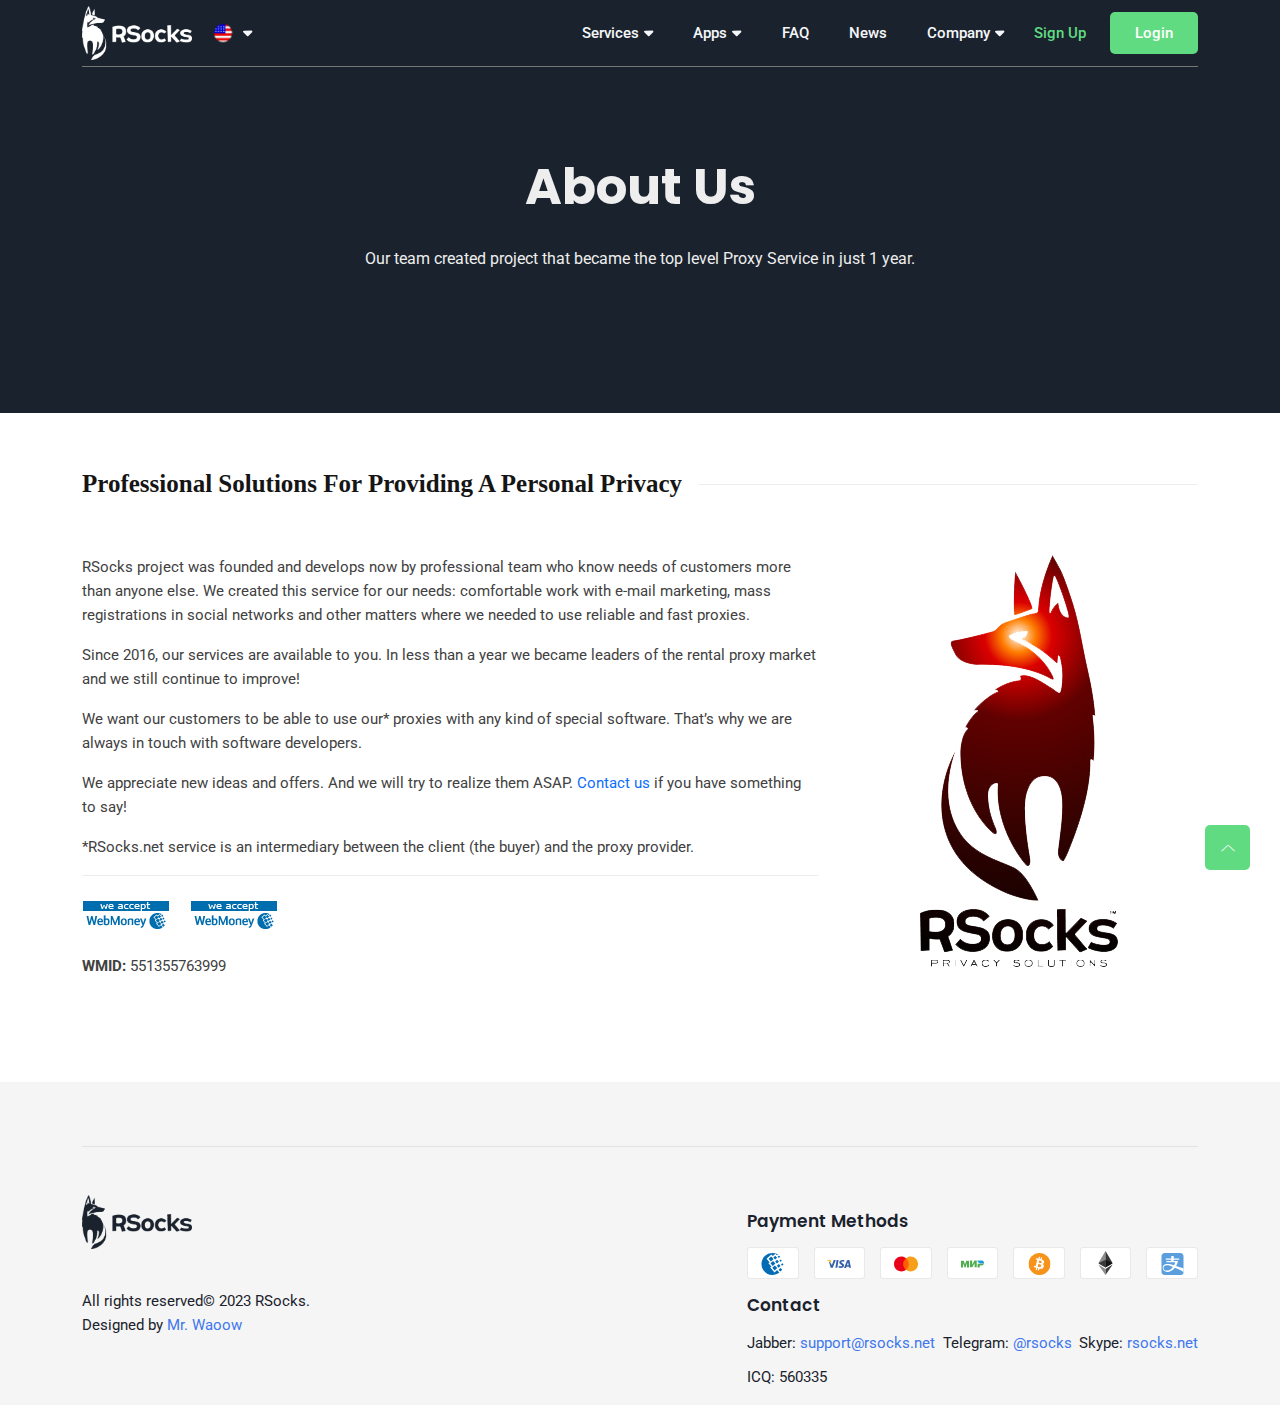
==== About.us.html @ dfc6eda9 "About us and white label Pages were created" ====
<!DOCTYPE html>
<html class="no-js" lang="zxx">

<head>
    <meta charset="utf-8" />
    <meta http-equiv="x-ua-compatible" content="ie=edge" />
    <title>About us | RSocks</title>
    <meta name="description" content="" />
    <meta name="viewport" content="width=device-width, initial-scale=1" />
    <link rel="shortcut icon" type="image/x-icon" href="assets/images/favicon.png" />

    <!-- ========================= CSS here ========================= -->
    <link rel="stylesheet" href="assets/lib/Bootstrap/css/bootstrap.min.css" />
    <link rel="stylesheet" href="assets/lib/Fontawesome/css/all.min.css">
    <link rel="stylesheet" href="assets/css/LineIcons.3.0.css" />
    <link rel="stylesheet" href="assets/css/animate.css" />
    <link rel="stylesheet" href="assets/css/tiny-slider.css" />
    <link rel="stylesheet" href="assets/css/glightbox.min.css" />
    <link rel="stylesheet" href="assets/lib/owlcarousel/assets/owl.carousel.min.css" />
    <link rel="stylesheet" href="assets/lib/owlcarousel/assets/owl.theme.default.css" />
    <link rel="stylesheet" href="assets/css/style.css" />
    <link rel="stylesheet" href="assets/css/style.width.css" />
    <link rel="stylesheet" href="assets/css/style.responsive.css" />

</head>

<body>
    <!--[if lte IE 9]>
      <p class="browserupgrade">
        You are using an <strong>outdated</strong> browser. Please
        <a href="https://browsehappy.com/">upgrade your browser</a> to improve
        your experience and security.
      </p>
    <![endif]-->

    <!-- Preloader -->
    <div class="preloader">
        <div class="preloader-inner">
            <div class="preloader-icon">
                <span></span>
                <span></span>
            </div>
        </div>
    </div>
    <!-- /End Preloader -->

    <!-- Start Header Area -->
    <header class="header navbar-area">
        <div class="container">
            <div class="row align-items-center">
                <div class="col-lg-12">
                    <div class="nav-inner">
                        <!-- Start Navbar -->
                        <nav class="navbar navbar-expand-lg">
                            <a class="navbar-brand" href="index.html">
                                <img src="assets/images/logo/logo.png" alt="Logo">
                            </a>
                            <button class="navbar-toggler mobile-menu-btn" type="button" data-bs-toggle="collapse"
                                data-bs-target="#navbarSupportedContent" aria-controls="navbarSupportedContent"
                                aria-expanded="false" aria-label="Toggle navigation">
                                <span class="toggler-icon"></span>
                                <span class="toggler-icon"></span>
                                <span class="toggler-icon"></span>
                            </button>
                            <div class="collapse navbar-collapse sub-menu-bar" id="navbarSupportedContent">
                                <ul id="lang" class="navbar-nav me-auto">
                                    <li class="nav-item">
                                        <a class="dd-menu collapsed" href="index.html" data-bs-toggle="collapse"
                                            data-bs-target="#submenu-1-1" aria-controls="navbarSupportedContent"
                                            aria-expanded="false" aria-label="Toggle navigation"><span
                                                class="icon-img"><img src="assets/images/navbar/usa.png" /></span><span
                                                class="font-icon lf"><i class="fa-solid fa-caret-down"></i></span></a>
                                        <ul class="sub-menu collapse" id="submenu-1-1">
                                            <li class="nav-item"><a href="#"></a></li>
                                            <li class="nav-item"><a href="#"></a></li>
                                        </ul>
                                    </li>
                                </ul>
                                <ul id="nav" class="navbar-nav ms-auto">
                                    <li class="nav-item">
                                        <a class="dd-menu collapsed" href="index.html" data-bs-toggle="collapse"
                                            data-bs-target="#submenu-1-1" aria-controls="navbarSupportedContent"
                                            aria-expanded="false" aria-label="Toggle navigation">Services<span
                                                class="font-icon lf"><i class="fa-solid fa-caret-down"></i></span></a>
                                        <ul class="sub-menu collapse" id="submenu-1-1">
                                            <li class="nav-item"><a href="Personal.Proxy.html">Personal Proxy</a></li>
                                            <li class="nav-item"><a href="#"></a></li>
                                        </ul>
                                    </li>
                                    <li class="nav-item">
                                        <a class="dd-menu collapsed" href="javascript:void(0)" data-bs-toggle="collapse"
                                            data-bs-target="#submenu-1-2" aria-controls="navbarSupportedContent"
                                            aria-expanded="false" aria-label="Toggle navigation">Apps<span
                                                class="font-icon lf"><i class="fa-solid fa-caret-down"></i></span></a>
                                        <ul class="sub-menu collapse" id="submenu-1-2">
                                            <li class="nav-item"><a href="#"></a></li>
                                            <li class="nav-item"><a href="#"></a></li>
                                            <li class="nav-item"><a href="#"></a></li>
                                        </ul>
                                    </li>
                                    <li class="nav-item">
                                        <a href="#" aria-label="Toggle navigation"
                                            style="text-transform: uppercase">FAQ</a>
                                    </li>
                                    <li class="nav-item">
                                        <a href="#" aria-label="Toggle navigation">News</a>
                                    </li>
                                    <li class="nav-item">
                                        <a class="dd-menu collapsed" href="javascript:void(0)" data-bs-toggle="collapse"
                                            data-bs-target="#submenu-1-3" aria-controls="navbarSupportedContent"
                                            aria-expanded="false" aria-label="Toggle navigation">Company<span
                                                class="font-icon lf"><i class="fa-solid fa-caret-down"></i></span></a>
                                        <ul class="sub-menu collapse" id="submenu-1-3">
                                            <li class="nav-item"><a href="About.us.html">About Us</a>
                                            </li>
                                            <li class="nav-item"><a href="white.label.html">White Label</a></li>
                                        </ul>
                                    </li>
                                </ul>
                            </div> <!-- navbar collapse -->
                            <div class="button">
                                <a href="signup.html" class="signup">Sign Up</a>
                                <a href="login.html" class="login">Login</a>
                            </div>
                        </nav>
                        <!-- End Navbar -->
                    </div>
                </div>
            </div> <!-- row -->
        </div> <!-- container -->
    </header>
    <!-- End Header Area -->

    <!-- Start Hero Area -->
    <section class="hero-area">
        <div class="container">
            <div class="row align-items-center py-5">
                <div class="col-xl-12">
                    <div class="hero-content">
                        <h1 class="text-center">
                            <span class="color2 wow fadeInUp" data-wow-delay="0.2s">About us</span>
                        </h1>
                        <p class="text-center wow fadeInUp" data-wow-delay="0.4s">Our team created project that became
                            the top level Proxy Service in just 1 year.</p>
                    </div>
                </div>
            </div>
        </div>
    </section>
    <!-- End Hero Area -->

    <!-- Start About us Area -->
    <section class="about-us py-5">
        <div class="container">
            <div class="row pb-5">
                <div class="col-md-12 my-2">
                    <h4 class="line-after mt-0"><span>Professional solutions for providing a personal privacy</span></h4>
                </div>
                <div class="col-lg-8 my-2 c-dk">
                    <p class="c-dk">
                        RSocks project was founded and develops now by professional team who know needs of customers
                        more than anyone else. We created this service for our needs: comfortable work with e-mail
                        marketing, mass registrations in social networks and other matters where we needed to use
                        reliable and fast proxies.
                    </p>
                    <p class="c-dk">
                        Since 2016, our services are available to you. In less than a year we became leaders of the
                        rental proxy market and we still continue to improve!
                    </p>
                    <p class="c-dk">
                        We want our customers to be able to use our* proxies with any kind of special software. That’s
                        why we are always in touch with software developers.
                    </p>
                    <p class="c-dk">
                        We appreciate new ideas and offers. And we will try to realize them ASAP. <a
                            href="contact.us.html"> Contact us </a> if you have
                        something to say!
                    </p>
                    <p class="c-dk">
                        *RSocks.net service is an intermediary between the client (the buyer) and the proxy provider.
                    </p>
                    <hr />
                    <div class="my-4">
                        <span class="icon-xlg me-2">
                            <img src="assets/images/about us/wm_accept.png" alt="wm_accept">
                        </span>
                        <span class="icon-xlg">
                            <img src="assets/images/about us/wm_accept.png" alt="wm_accept">
                        </span>
                    </div>
                    <span><span class="fw-bold">WMID:</span> 551355763999</span>
                </div>
                <div class="col-lg-4 my-2 text-end">
                    <div class="img-box">
                        <img src="assets/images/about us/logo_aside.png" alt="logo_aside">
                    </div>
                </div>
            </div>
        </div>
    </section>
    <!-- End About us Area -->

    <!-- Start Footer Area -->
    <footer class="footer">
        <!-- Start Footer Top -->
        <div class="footer-top">
            <div class="container">
                <hr class="my-5" />
                <div class="inner-content">
                    <div class="row">
                        <div class="col-md-7">
                            <!-- Single Widget -->
                            <div class="single-footer f-about">
                                <div class="logo">
                                    <a href="index.html">
                                        <img src="assets/images/logo/logo_dark.png" alt="#">
                                    </a>
                                </div>
                                <p class="copyright-text"><span>All rights reserved© 2023 RSocks.</span>Designed by <a
                                        href="https://github.com/MrWaoow?tab=repositories" rel="nofollow"
                                        target="_blank">Mr. Waoow</a>
                                </p>
                            </div>
                            <!-- End Single Widget -->
                        </div>
                        <div class="col-md-5">
                            <!-- Single Widget -->
                            <div class="single-footer payment-methods">
                                <h3>Payment Methods</h3>
                                <ul>
                                    <li>
                                        <span class="icon-sm">
                                            <img src="assets/images/footer/Payment Methods/1. webmoney.svg" alt="">
                                        </span>
                                    </li>
                                    <li>
                                        <span class="icon-sm">
                                            <img src="assets/images/footer/Payment Methods/2. visa.svg" alt="">
                                        </span>
                                    </li>
                                    <li>
                                        <span class="icon-sm">
                                            <img src="assets/images/footer/Payment Methods/3. mastercard.svg" alt="">
                                        </span>
                                    </li>
                                    <li>
                                        <span class="icon-sm">
                                            <img src="assets/images/footer/Payment Methods/4. mir.svg" alt="">
                                        </span>
                                    </li>
                                    <li>
                                        <span class="icon-sm">
                                            <img src="assets/images/footer/Payment Methods/5. bitcoin.svg" alt="">
                                        </span>
                                    </li>
                                    <li>
                                        <span class="icon-sm">
                                            <img src="assets/images/footer/Payment Methods/6. ethereum.svg" alt="">
                                        </span>
                                    </li>
                                    <li>
                                        <span class="icon-sm">
                                            <img src="assets/images/footer/Payment Methods/7. ch.svg" alt="">
                                        </span>
                                    </li>
                                </ul>
                            </div>
                            <!-- End Single Widget -->

                            <!-- Single Widget -->
                            <div class="single-footer f-link">
                                <h3>Contact</h3>
                                <ul>
                                    <li>Jabber: <a href="javascript:void(0)">support@rsocks.net</a></li>
                                    <li>Telegram: <a href="javascript:void(0)">@rsocks</a></li>
                                    <li>Skype: <a href="javascript:void(0)">rsocks.net</a></li>
                                    <li>ICQ: 560335</li>
                                </ul>
                            </div>
                            <!-- End Single Widget -->
                        </div>
                    </div>
                </div>
            </div>
        </div>
        <!--/ End Footer Top -->
    </footer>
    <!--/ End Footer Area -->

    <!-- ========================= scroll-top ========================= -->
    <a href="#" class="scroll-top">
        <i class="lni lni-chevron-up"></i>
    </a>

    <!-- ========================= JS here ========================= -->
    <script src="assets/lib/jquery/jquery-3.6.1.min.js"></script>
    <script src="assets/lib/Bootstrap/js/bootstrap.min.js"></script>
    <script src="assets/lib/Fontawesome/js/all.min.js"></script>
    <script src="assets/js/wow.min.js"></script>
    <script src="assets/js/tiny-slider.js"></script>
    <script src="assets/js/glightbox.min.js"></script>
    <script src="assets/js/count-up.min.js"></script>
    <script src="assets/lib/owlcarousel/owl.carousel.min.js"></script>
    <script src="assets/js/main.js"></script>
    <script src="assets/js/main.tap.js"></script>
</body>

</html>
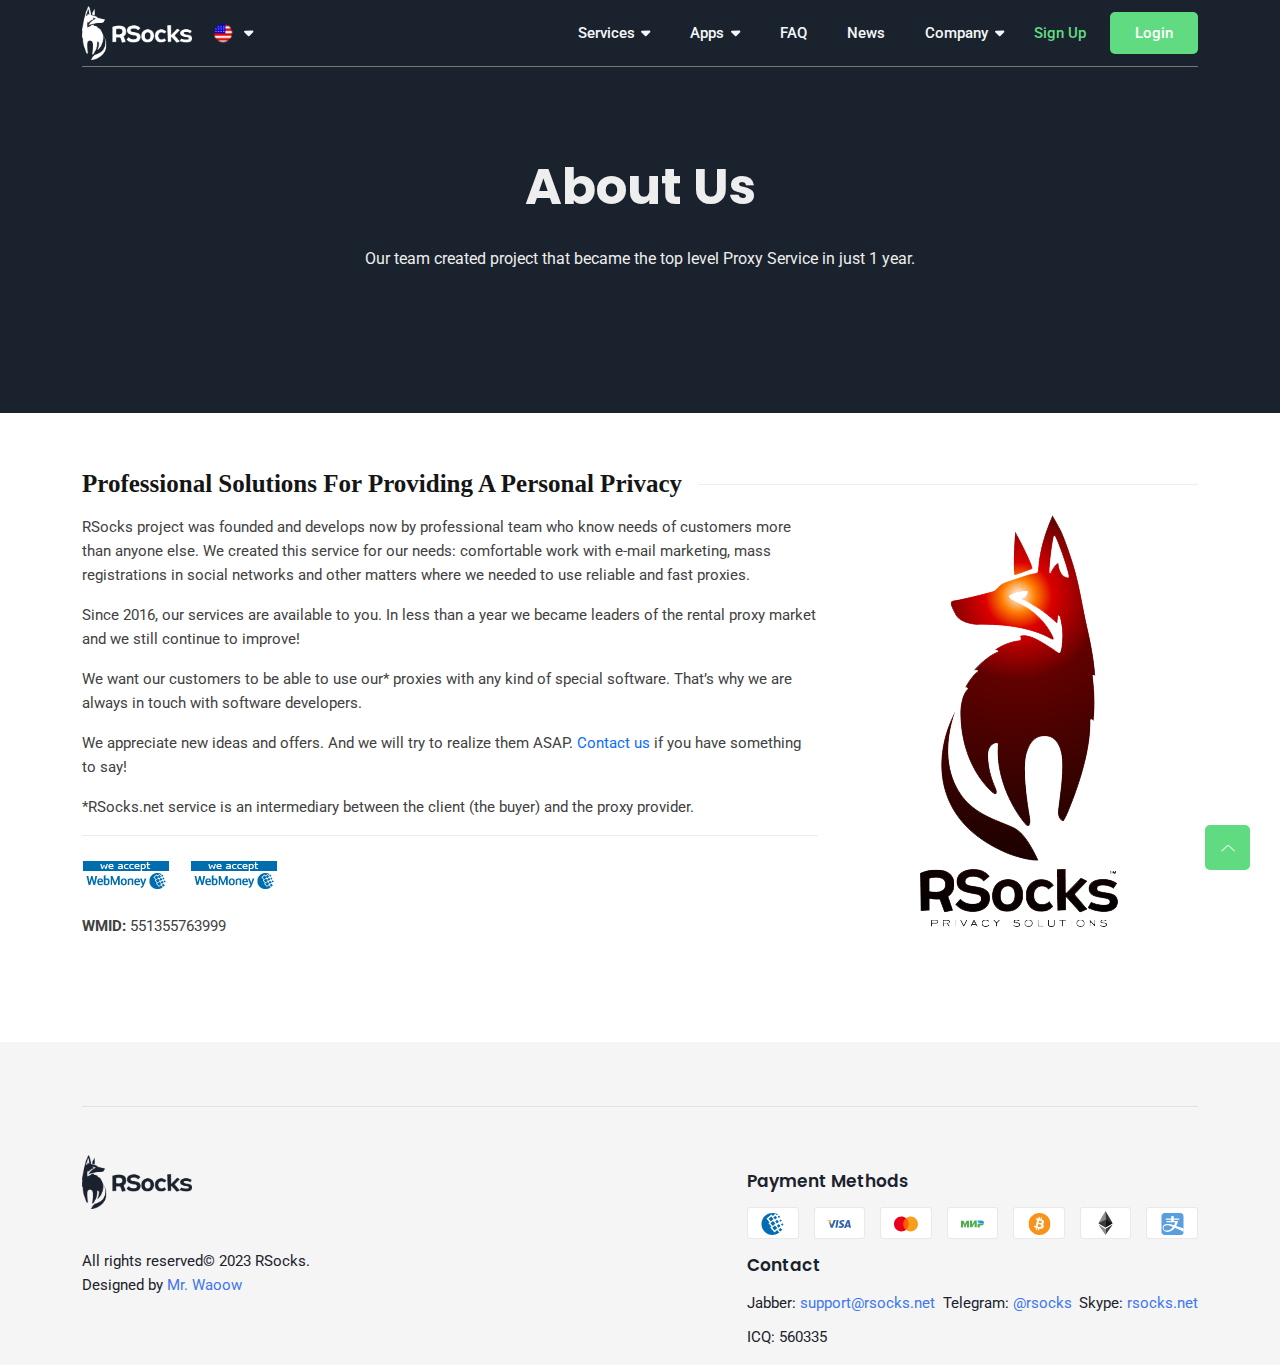
==== commit d8b9d853: "FAQ Page Was Created" ====
--- a/About.us.html
+++ b/About.us.html
@@ -99,7 +99,7 @@
                                         </ul>
                                     </li>
                                     <li class="nav-item">
-                                        <a href="#" aria-label="Toggle navigation"
+                                        <a href="faq.html" aria-label="Toggle navigation"
                                             style="text-transform: uppercase">FAQ</a>
                                     </li>
                                     <li class="nav-item">
--- a/assets/css/style.css
+++ b/assets/css/style.css
@@ -19,9 +19,9 @@
 11. Clients CSS
 12. Account Login & Sign Up Page CSS
 13. Personal Proxy Page CSS
-14. About us Page Css
+14. About Us Page CSS
 15. White Label Page CSS
-16. 
+16. Contacts US Page CSS
 17. 
 18. 
 19. 
@@ -232,7 +232,6 @@
   font-size: 25px;
   font-family: "Lucida Sans";
   position: relative;
-  margin: 40px 0px;
   text-transform: capitalize;
 }
 
@@ -1048,11 +1047,11 @@
 }
 
 .font-icon.lf {
-  margin-left: 5px;
+  margin-left: 0.4rem;
 }
 
 .font-icon.rt {
-  margin-right: 5px;
+  margin-right: 0.4rem;
 }
 
 .center-H {
@@ -1061,6 +1060,7 @@
 }
 
 .box {
+  padding: 0.2rem;
   border-radius: 0.1rem;
   border: 1px solid #0000001f;
   box-shadow: 0px 0px 5px 0px #0000000f;
@@ -1145,16 +1145,26 @@
   overflow: hidden !important;
 }
 
+.content {
+  display: flex;
+  align-items: center;
+  flex-wrap: wrap;
+}
+
 .r-180 {
   transform: rotate(180deg);
-  -webkit-transform: rotate(180deg);
+  -o-transform: rotate(180deg);
   -moz-transform: rotate(180deg);
   -ms-transform: rotate(180deg);
-  /* IE 9 */
-  transition: all 0.5s ease;
-  -o-transition: all 0.5s ease;
-  -webkit-transition: all 0.5s ease;
-  -moz-transition: all 0.5s ease;
+  -webkit-transform: rotate(180deg);
+}
+
+.r-90 {
+  transform: rotate(90deg);
+  -o-transform: rotate(90deg);
+  -moz-transform: rotate(90deg);
+  -ms-transform: rotate(90deg);
+  -webkit-transform: rotate(90deg);
 }
 
 .true {
@@ -3138,6 +3148,10 @@
   margin: 0;
 }
 
+.proxy-service .line-after {
+  margin-top: 2rem;
+}
+
 
 
 /*=============================
@@ -3160,6 +3174,10 @@
   color: #999;
 }
 
+.pricing-Card {
+  height: 100%;
+}
+
 .rounded-lg .list-unstyled li {
   margin-bottom: 1rem;
   color: #414141;
@@ -3226,8 +3244,11 @@
   position: relative;
 }
 
+.proxy-service .line-after {}
+
 .Blog h4 {
   color: #F4F7FA !important;
+  margin: 2rem 0rem;
 }
 
 
@@ -3737,6 +3758,7 @@
 
 .pricing-table h4 {
   display: flex;
+  margin: 2rem 0rem;
 }
 
 
@@ -4187,6 +4209,7 @@
   width: 55%;
   margin: 0 auto;
   margin-bottom: 1.5rem;
+  color: #F4F7FA;
 }
 
 .individual_request ul {
@@ -4318,14 +4341,14 @@
   margin-bottom: 0.9rem;
 }
 
-.questions .openable {
+.openable {
   background-color: #fff;
   height: 3.5rem;
+  max-height: fit-content;
   overflow: hidden;
   padding: 1rem;
-  cursor: pointer;
   border-radius: 0.4rem;
-  border: 0.1rem solid #dce6fb;
+  border: 0.1rem solid #ededed;
   margin-bottom: 1rem;
   transition: height 0.5s;
   -o-transition: height 0.5s;
@@ -4333,25 +4356,26 @@
   -webkit-transition: height 0.5s;
 }
 
-.questions .openable h6 {
+.openable h6 {
   color: #414141;
-}
-
-.questions .openable h6 .icon-sm {
-  transition: all 0.5s ease;
-  -o-transition: all 0.5s ease;
-  -webkit-transition: all 0.5s ease;
-  -moz-transition: all 0.5s ease;
-}
-
-.questions .openable p {
+  cursor: pointer;
+}
+
+.openable h6 .icon-sm {
+  transition: all 0.3s ease-out 0s;
+  -o-transition: all 0.3s ease-out 0s;
+  -moz-transition: all 0.3s ease-out 0s;
+  -ms-transition: all 0.3s ease-out 0s;
+  -webkit-transition: all 0.3s ease-out 0s;
+}
+
+.openable p {
   font-size: 0.85rem;
-  margin-bottom: 1rem;
+  margin-top: 1.5rem;
   transition: all 0.4s ease;
   -webkit-transition: all 0.4s ease;
   -moz-transition: all 0.4s ease;
 }
-
 
 /**Prefooter**/
 
@@ -4370,13 +4394,14 @@
 .prefooter p {
   margin: 0 auto;
   margin-bottom: 2rem;
-  width: 46rem;
+  width: 55%;
   font-size: 1.1rem;
   font-weight: 600;
+  color: #F4F7FA;
 }
 
 /*======================================
-	 About us Page CSS
+	 About Us Page CSS
 ========================================*/
 
 .about-us p {
@@ -4442,7 +4467,7 @@
   margin-bottom: 1rem;
 }
 
-.whitelabel-contacts .form-group {
+.form-group {
   margin-bottom: 1rem;
 }
 
@@ -4468,7 +4493,7 @@
   box-shadow: inset 0 1px 1px rgb(0 0 0 / 8%);
 }
 
-.whitelabel-contacts .form-control {
+.form-control {
   line-height: 40px;
   height: 40px;
   padding: 0;
@@ -4479,7 +4504,7 @@
   box-shadow: none !important;
 }
 
-.whitelabel-contacts .has-error .form-control {
+.has-error .form-control {
   border-color: #a94442;
   -webkit-box-shadow: inset 0 1px 1px rgb(0 0 0 / 8%);
   box-shadow: inset 0 1px 1px rgb(0 0 0 / 8%);
@@ -4489,11 +4514,11 @@
   height: 6rem;
 }
 
-.whitelabel-contacts .has-error .form-control {
+.has-error .form-control {
   border-bottom-color: #a94442 !important;
 }
 
-.whitelabel-contacts .has-error .checkbox,
+.has-error .checkbox,
 .has-error .checkbox-inline,
 .has-error .control-label,
 .has-error .help-block,
@@ -4503,10 +4528,10 @@
 .has-error.checkbox-inline label,
 .has-error.radio label,
 .has-error.radio-inline label {
-  color: #a94442;
-}
-
-.whitelabel-contacts .help-block {
+  color: #a94442 !important;
+}
+
+.help-block {
   display: block;
   margin-top: 5px;
   margin-bottom: 10px;
@@ -4514,13 +4539,147 @@
   font-size: 11px;
 }
 
-.whitelabel-contacts .help-block-error {
+.help-block-error {
   display: none;
 }
 
-.whitelabel-contacts .has-error input.form-control+.help-block-error,
-.whitelabel-contacts .has-error textarea.form-control+.help-block-error {
+.has-error input.form-control+.help-block-error,
+.has-error textarea.form-control+.help-block-error {
   display: block;
+}
+
+/*======================================
+	 Contacts Us Page CSS
+========================================*/
+.contact-us {
+  background-color: #f5f5f5;
+}
+
+.contact-us .container {
+  position: relative;
+  min-height: 35rem;
+}
+
+.contacts {
+  position: absolute;
+  border: none;
+  top: -12.4%;
+  width: 100%;
+  z-index: 1;
+}
+
+.contacts-list {
+  padding: 6rem;
+}
+
+.contacts-list {
+  background: #61DB81 url(../images/contact_us/envelope_bg.png) no-repeat 100% 100%;
+}
+
+.contacts-feedback {
+  background-color: #fff;
+  padding: 5rem;
+}
+
+.contacts .content {
+  margin-bottom: 1rem;
+}
+
+.contacts .content .content-box {
+  position: relative;
+  display: flex;
+  flex-direction: column;
+  color: #414141;
+}
+
+.contacts .content.highlight {
+  position: relative;
+}
+
+.contacts .content.highlight::before {
+  background-color: #9ef8b4;
+  border-radius: 0.7rem;
+  position: absolute;
+  top: 0;
+  left: 0;
+  display: block;
+  width: calc(100% + 36px);
+  height: calc(100% + 18px);
+  margin-top: -9px;
+  margin-left: -18px;
+  content: '';
+  border: 0.06rem solid #6FC285;
+}
+
+.contacts .content .font-icon {
+  position: relative;
+  color: #414141;
+  margin-right: 1rem;
+}
+
+label.control-label {
+  font-size: 12px;
+  font-weight: 400;
+  margin-bottom: 0;
+  letter-spacing: .1em;
+  text-transform: uppercase;
+}
+
+.contacts table tr td {
+  padding-bottom: 2rem;
+}
+
+table textarea.form-control {
+  min-height: 10rem;
+}
+
+table a.btn {
+  padding: 0.6rem 1rem;
+  font-size: 1.2rem;
+  border-radius: 0.5rem;
+}
+
+/*======================================
+	FAQ CSS
+========================================*/
+.faq .openable .icon-md {
+  position: relative;
+}
+
+.faq .openable .icon-md .toggler-icon {
+  position: absolute;
+  width: 2rem;
+  height: 0.5rem;
+  background-color: #61DB81;
+  display: block;
+  bottom: -0.3rem;
+  transition: all 0.3s ease-out 0s;
+  -o-transition: all 0.3s ease-out 0s;
+  -moz-transition: all 0.3s ease-out 0s;
+  -ms-transition: all 0.3s ease-out 0s;
+  -webkit-transition: all 0.3s ease-out 0s;
+}
+
+.faq .openable h6 {
+  width: fit-content;
+}
+
+.faq .notification {
+  background-color: #f5f5f5;
+}
+
+.faq .notification .btn {
+  background-color: #999;
+}
+
+.faq .openable p {
+  margin-left: 3rem;
+}
+
+.faq .openable table {
+  width: 40%;
+  margin-left: 3rem;
+  font-size: 0.8rem;
 }
 
 
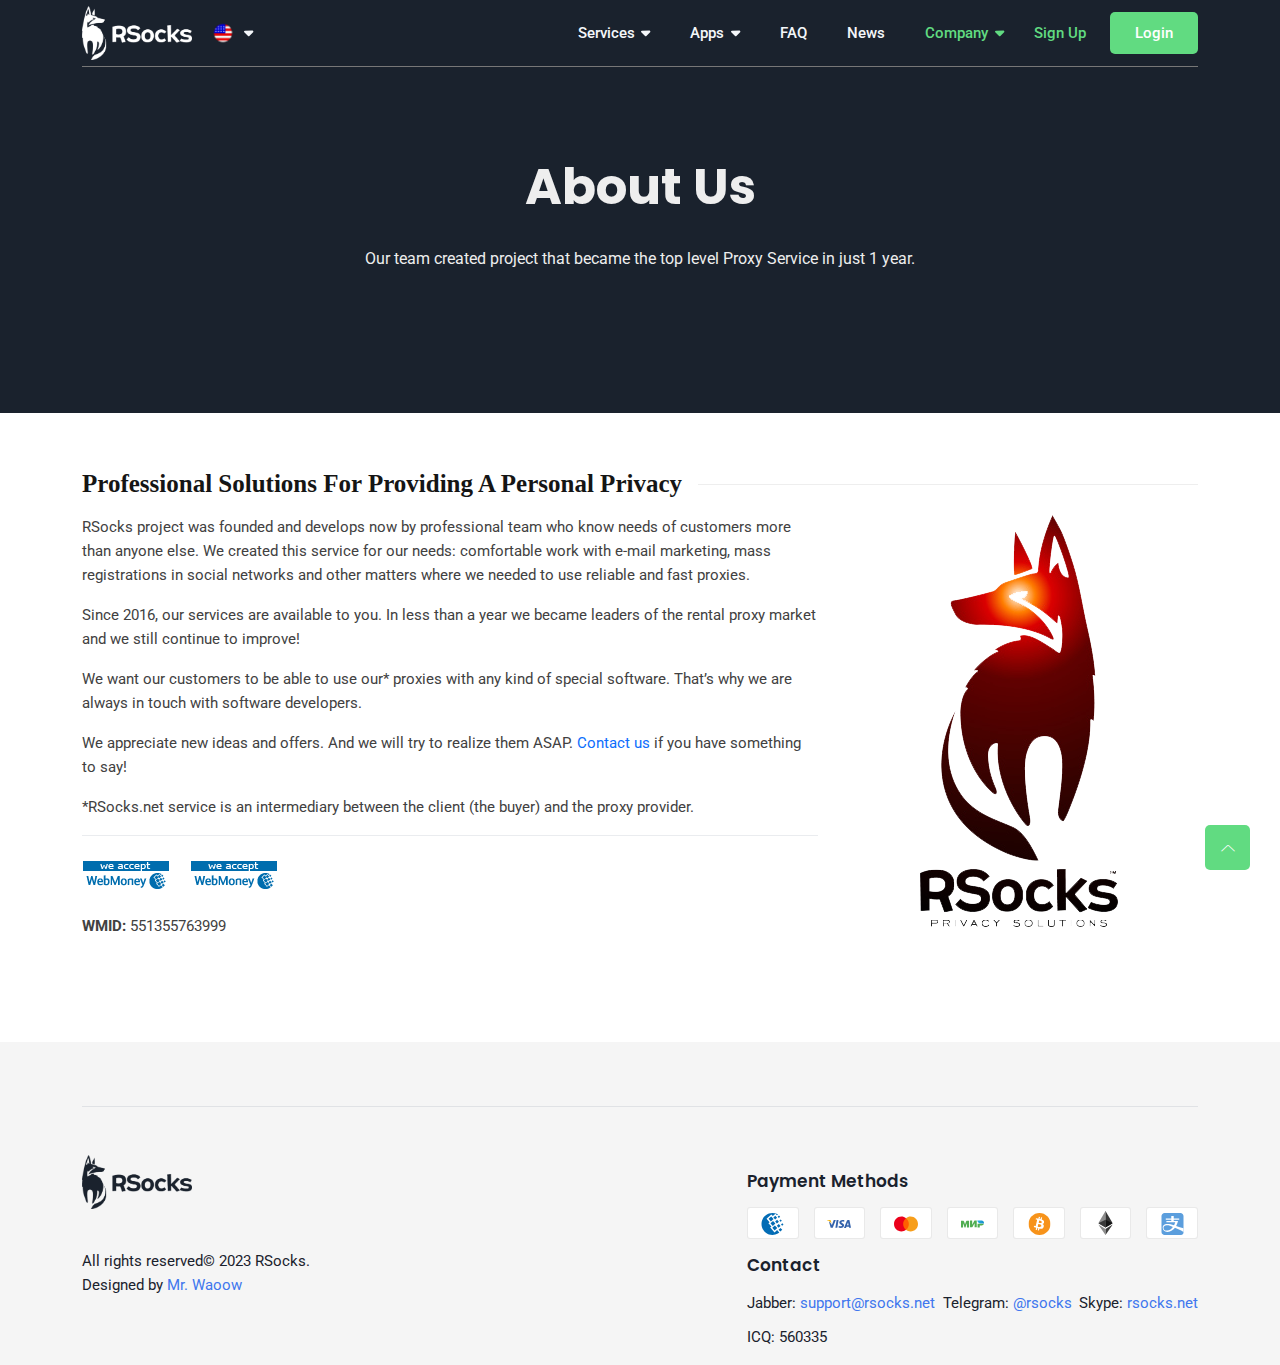
==== commit 67d8b321: "Shared proxy page was created" ====
--- a/About.us.html
+++ b/About.us.html
@@ -83,8 +83,13 @@
                                             aria-expanded="false" aria-label="Toggle navigation">Services<span
                                                 class="font-icon lf"><i class="fa-solid fa-caret-down"></i></span></a>
                                         <ul class="sub-menu collapse" id="submenu-1-1">
+                                            <li class="nav-item"><a href="residential.proxy.html">residential proxy</a></li>
+                                            <li class="nav-item"><a href="exclusive.plus.html">exclusive plus</a></li>
                                             <li class="nav-item"><a href="Personal.Proxy.html">Personal Proxy</a></li>
-                                            <li class="nav-item"><a href="#"></a></li>
+                                            <li class="nav-item"><a href="server.proxies.html">server proxies</a></li>
+                                            <li class="nav-item"><a href="shared.proxy.html">shared proxy</a></li>
+                                            <li class="nav-item"><a href="mobile.proxy.html">mobile proxy</a></li>
+                                            <li class="nav-item"><a href="vpn.service.html"><span style="text-transform: uppercase;">vpn</span> service</a></li>
                                         </ul>
                                     </li>
                                     <li class="nav-item">
@@ -106,14 +111,15 @@
                                         <a href="#" aria-label="Toggle navigation">News</a>
                                     </li>
                                     <li class="nav-item">
-                                        <a class="dd-menu collapsed" href="javascript:void(0)" data-bs-toggle="collapse"
+                                        <a class="dd-menu collapsed active" href="javascript:void(0)" data-bs-toggle="collapse"
                                             data-bs-target="#submenu-1-3" aria-controls="navbarSupportedContent"
                                             aria-expanded="false" aria-label="Toggle navigation">Company<span
                                                 class="font-icon lf"><i class="fa-solid fa-caret-down"></i></span></a>
                                         <ul class="sub-menu collapse" id="submenu-1-3">
-                                            <li class="nav-item"><a href="About.us.html">About Us</a>
+                                            <li class="nav-item active"><a href="About.us.html">About Us</a>
                                             </li>
                                             <li class="nav-item"><a href="white.label.html">White Label</a></li>
+                                            <li class="nav-item"><a href="contact.us.html">Contacts</a></li>
                                         </ul>
                                     </li>
                                 </ul>
--- a/assets/css/style.css
+++ b/assets/css/style.css
@@ -13,7 +13,7 @@
 05. Offered-Services CSS
 06. Statistics CSS
 07. Proxy-Service CSS
-08. Pricing CSS
+08. Pricing Table CSS
 09. Blog CSS
 10. Testimonials CSS
 11. Clients CSS
@@ -22,8 +22,8 @@
 14. About Us Page CSS
 15. White Label Page CSS
 16. Contacts US Page CSS
-17. 
-18. 
+17. FAQ Page CSS
+18. Shared Proxy Page CSS
 19. 
 20. 
 21. 
@@ -2996,9 +2996,9 @@
   color: #fff;
   -webkit-transform: scale(1.05) translateZ(0);
   transform: scale(1.05) translateZ(0);
-  transition: all 0.4s ease;
-  -webkit-transition: all 0.4s ease;
-  -moz-transition: all 0.4s ease;
+  transition: all 0.2s ease;
+  -webkit-transition: all 0.2s ease;
+  -moz-transition: all 0.2s ease;
 }
 
 .offered-services a span.new {
@@ -3158,8 +3158,8 @@
 	Pricing Table CSS
 ===============================*/
 .pricing-header {
-  background-color: #111;
-  padding: 2% 5%;
+  background-color: #232d3b;
+  padding: 1rem 1.5rem;
 }
 
 .pricing-header .foaw {
@@ -3175,22 +3175,44 @@
 }
 
 .pricing-Card {
-  height: 100%;
-}
-
-.rounded-lg .list-unstyled li {
-  margin-bottom: 1rem;
-  color: #414141;
-  font-size: 14px;
-}
-
-.rounded-lg .rounded-lg .foaw {
-  width: 15% !important;
+  min-height: fit-content;
+  min-width: fit-content;
+}
+
+.pricing-Card.box {
+  padding: 0;
+  box-shadow: 0px 0px 10px 2px #0000000f;
+}
+
+.pricing-Card table.table {
+  margin: 0;
+}
+
+.pricing-Card table.table tbody tr td,
+.pricing-Card table.table thead tr th {
+  padding: 0rem;
+}
+
+.pricing-Card table.table tbody tr td:first-of-type,
+.pricing-Card table.table thead tr th:first-of-type {
+  width: 10%;
+  text-align: center;
+}
+
+.pricing-Card table.table tbody tr td:last-of-type,
+.pricing-Card table.table thead tr th:last-of-type {
+  width: 90%;
+  padding-left: 2rem;
 }
 
 .rounded-lg {
   border-radius: 0rem !important;
-  padding: 5% 10%;
+  padding: 1rem 1.5rem;
+  background-color: #fff;
+}
+
+.rounded-lg table.table tbody tr td {
+  padding-bottom: 1rem;
 }
 
 .text-small {
@@ -3764,13 +3786,22 @@
 
 /* Pricing Table CSS */
 
-.pricing-header .price {
+.pricing-table .pricing-header table.table thead tr th {
+  width: 50%;
+}
+
+.pricing-table .pricing-header table.table thead tr th:first-of-type {
+  text-align: start;
+}
+
+.pricing-table .pricing-header table.table thead tr th:last-of-type {
   text-align: end;
 }
 
-.pricing-header .price h5 {
+.pricing-table .pricing-header table.table thead tr th:last-of-type h5 {
   color: #61DB81;
 }
+
 
 .pricing-table .pricing-header {
   padding: 0.9rem 1.5rem;
@@ -3778,6 +3809,23 @@
 
 .pricing-table .rounded-lg {
   padding: 1rem 1.5rem;
+}
+
+.pricing-table .rounded-lg table.table tbody tr td {
+  text-align: start;
+}
+
+.pricing-table .rounded-lg table.table tbody tr td:first-of-type {
+  width: 5%;
+}
+
+.pricing-table .rounded-lg table.table tbody tr td:last-of-type {
+  width: 95%;
+  padding-left: 1rem;
+}
+
+.pricing-table .rounded-lg table.table tbody tr td hr {
+  margin: 0;
 }
 
 .pricing-table .rounded-lg li.col-1 {
@@ -4640,7 +4688,7 @@
 }
 
 /*======================================
-	FAQ CSS
+	FAQ CSS Page
 ========================================*/
 .faq .openable .icon-md {
   position: relative;
@@ -4682,6 +4730,46 @@
   font-size: 0.8rem;
 }
 
+/*======================================
+	Shared Proxy Page CSS
+========================================*/
+
+.hero-area .hero-content .list {
+  font-size: 0.9rem;
+  margin-left: 3rem;
+}
+
+.hero-area .hero-content .list span {
+  display: list-item;
+  margin: 0;
+  margin-bottom: 0.2rem;
+}
+
+.Proxy-lists {
+  background-color: #f5f5f5;
+}
+.Proxy-lists p {
+  margin-bottom: 2rem;
+}
+.Proxy-lists .pricing-Card .pricing-header table.table thead tr th h4{
+  color: #FAFAFA;
+}
+
+.Proxy-lists .pricing-Card .pricing-header table.table thead tr th{
+  padding: 0;
+}
+.Proxy-lists .pricing-Card .rounded-lg table.table tbody tr td{
+  text-align: start;
+  padding-left: 1rem;
+  width: 100%;
+}
+
+.Proxy-lists .pricing-Card .rounded-lg table.table tbody tr td label{
+  display: block;
+  color: #999;
+  font-weight: 100;
+  font-size: 0.7;
+}
 
 /*======================================
 	Footer CSS
